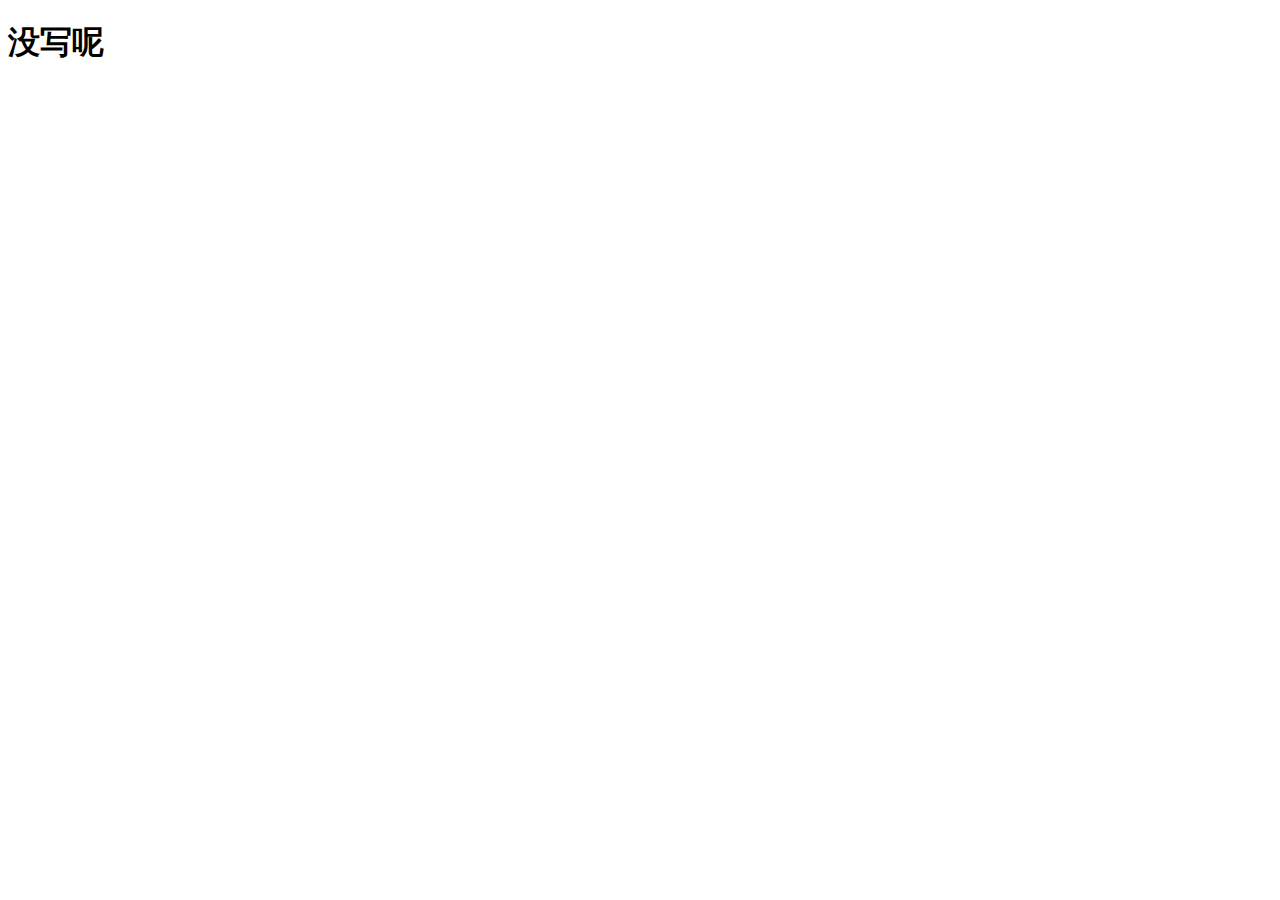
==== Mu-Cart.html @ 4536c7b5 "详情页半成" ====
<!DOCTYPE html>
<html lang="en">
<head>
  <meta charset="UTF-8">
  <meta name="viewport" content="width=device-width, initial-scale=1.0">
  <title>购物车页面</title>
</head>
<body>
  <h1>没写呢</h1>
</body>
</html>
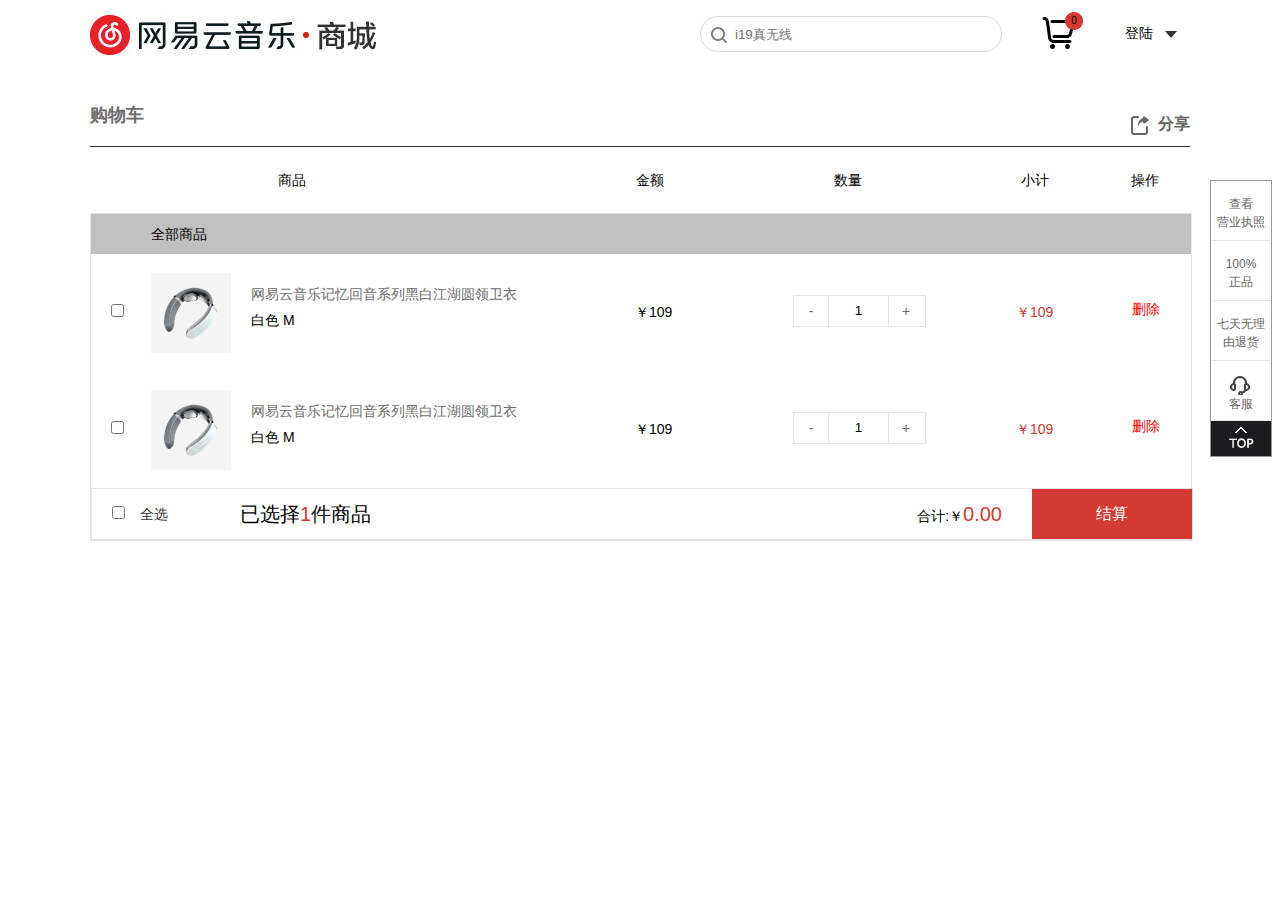
==== commit 00a05a18: "渲染购物车页面及功能" ====
--- a/Mu-Cart.html
+++ b/Mu-Cart.html
@@ -4,8 +4,160 @@
   <meta charset="UTF-8">
   <meta name="viewport" content="width=device-width, initial-scale=1.0">
   <title>购物车页面</title>
+  <link rel="stylesheet" href="./css/reset.css">
+  <link rel="stylesheet" href="./css/cart.css">
 </head>
 <body>
-  <h1>没写呢</h1>
+  <!-- 顶部 -->
+  <div id="header">
+    <div class="container">
+      <div class="logo">
+        <a href="https://music.163.com/">网易云商城</a>
+      </div>
+
+      <div class="search">
+        <form action="get">
+          <input type="text" class="searchbox" autocomplete="off" placeholder="i19真无线">
+        </form>
+      </div>
+
+      <div class="Cart">
+        <a href="./Mu-Cart.html"></a>
+        <span>0</span>
+      </div>
+
+      <div class="user">
+        <div id="login">登陆</div>
+        <i></i>
+        <ul class="showUl">
+          <li><a href="">手机号登陆</a></li>
+          <li><a href="">QQ号登陆</a></li>
+          <li><a href="">微信号登陆</a></li>
+          <li><a href="">微博账号登陆</a></li>
+          <li><a href="">网易邮箱登陆</a></li>
+        </ul>
+      </div>
+    </div>
+  </div>
+  <!-- 中间内容区域 -->
+  <div id="main">
+    <div class="container">
+        <!-- 右边浮动nav -->
+      <div class="m-wrap sc">
+        <div class="m-item"><span>查看<br>营业执照</span></div>
+        <div class="m-item"><span>100%<br>正品</span></div>
+        <div class="m-item"><span>七天无理由退货</span></div>
+        <div class="m-item"><span><i class="kefu"></i>客服</span></div>
+        <div class="m-back" data-action="top"><a href="javascript:;" class="j-totop"></a></div>
+      </div>
+
+      <!-- 标题 -->
+      <div class="m-bread">
+        <div class="block" id="headcontent">
+        <span><a href="/store/product">购物车</a></span>
+        <div id="share" class="share f-fr" data-action="share" style="cursor: pointer;">分享</div>
+        </div>
+      </div>
+      <!-- 购物车内容 -->
+      <div class="ct-Head">
+        <div class="te-gd f-left">商品</div>
+        <div class="te-pr f-left">金额</div>
+        <div class="te-num f-left">数量</div>
+        <div class="te-sub f-left">小计</div>
+        <div class="te-op f-left">操作</div>
+      </div> 
+      <div class="case">
+        <div class="allword">全部商品</div>
+        <div class="c-nm">
+          <ul>
+            <!-- 商品展示区 -->
+            <li>
+              <!-- 全选全不选 -->
+              <div class="f-left c-box"> 
+                <input type="checkbox" class="t-one">
+              </div>
+              <!-- 商品图片 -->
+              <div class="f-left c-img"> 
+                <a href="./Mu-details.html"><img src="./img/1.jpg" alt=""></a>
+              </div>
+              <!-- 商品信息 -->
+              <div class="f-left c-txt">
+                <a href="./Mu-details.html"><p>网易云音乐记忆回音系列黑白江湖圆领卫衣</p></a>
+                <p>白色 M</p>
+              </div>
+              <!-- 商品单价 -->
+              <div class="f-left c-pre">
+                ￥<i class="unit">109</i>
+              </div>
+              <!-- 增加减少 -->
+              <div class="f-left ad">
+                <a href="javascript:;" class="cut">-</a>
+                <span><input type="text" value="1"></span>
+                <a href="javascript:;" class="add">+</a>
+              </div>
+              <!-- 增加减少后的价格 -->
+              <div class="f-left c-pre">
+                <em>￥</em><em class="Total">109</em>
+              </div>
+              <!-- 删除商品 -->
+              <div class="f-left delete">
+                删除
+              </div>
+            </li>
+            <!-- 商品展示区 -->
+            <li>
+              <!-- 全选全不选 -->
+              <div class="f-left c-box"> 
+                <input type="checkbox" class="t-one">
+              </div>
+              <!-- 商品图片 -->
+              <div class="f-left c-img"> 
+                <a href="./Mu-details.html"><img src="./img/1.jpg" alt=""></a>
+              </div>
+              <!-- 商品信息 -->
+              <div class="f-left c-txt">
+                <a href="./Mu-details.html"><p>网易云音乐记忆回音系列黑白江湖圆领卫衣</p></a>
+                <p>白色 M</p>
+              </div>
+              <!-- 商品单价 -->
+              <div class="f-left c-pre">
+                ￥<i class="unit">109</i>
+              </div>
+              <!-- 增加减少 -->
+              <div class="f-left ad">
+                <a href="javascript:;" class="cut">-</a>
+                <span><input type="text" value="1"></span>
+                <a href="javascript:;" class="add">+</a>
+              </div>
+              <!-- 增加减少后的价格 -->
+              <div class="f-left c-pre">
+                <em>￥</em><em class="Total">109</em>
+              </div>
+              <!-- 删除商品 -->
+              <div class="f-left delete">
+                删除
+              </div>
+            </li>
+          </ul>
+        </div>
+        <div class="g-foot">
+          <div class="ct-all f-left"><input type="checkbox" class="t-all"></div>
+          <div class="te-all f-left">全选</div>
+          <div class="te-meg f-left">已选择<em>1</em>件商品</div>
+          <div class="settlement f-right">结算</div>
+          <div class="total f-right">合计:￥<i>0.00</i></div>
+        </div>
+      </div>
+
+    </div>
+  </div>
+
+
+
+
+
+
+  <script src="../tool/jquery.min.js"></script>
+  <script src="./js/cart.js"></script>
 </body>
 </html>--- a/css/cart.css
+++ b/css/cart.css
@@ -0,0 +1,160 @@
+.f-left {
+  float: left;
+}
+.f-right {
+  float: right;
+}
+.ct-Head{
+  width: 100%;
+  line-height: 66px;
+  font-size: 14px;
+  margin-top: -15px;
+  height: 66px;
+}
+.ct-all{
+  margin: 0 15px 0 20px;
+}
+.te-all {
+  width: 100px;
+  color: #333;
+}
+.te-gd {
+  width: 404px;
+  text-align: center;
+}
+.te-pr {
+  width: 116px;
+  margin-left: 142px;
+}
+.te-num{
+  width: 108px;
+  margin: 0 79px 0 82px;
+}
+.te-sub{
+  width: 110px;
+}
+.case{
+  width: 100%;
+  border: 1px solid rgba(0, 0, 0, 0.1);
+}
+.allword{
+  padding-left: 60px;
+  font-size: 14px;
+  height: 40px;
+  line-height: 40px;
+  overflow: hidden;
+  background-color:#C0C0C0;
+}
+.c-nm ul li {
+  width: 100%;
+  height: 117px;
+  overflow: hidden;
+}
+.c-box{
+  position: relative;
+  top: 50px;
+  display: inline-block;
+  width: 20px;
+  height: 20px;
+  margin: 0 20px;
+  cursor: pointer;
+}
+.c-img{
+  width: 100px;
+}
+.c-img img{
+  width: 80px;
+  height: 80px;
+  margin-top: 19px;
+  background-color: #f5f5f5;
+}
+.c-txt{
+  margin: 24px 44px 0 0;
+}
+.c-txt p{
+  width: 340px;
+    margin-top: 8px;
+}
+.c-txt a p{
+  overflow: hidden;
+  text-overflow: ellipsis;
+}
+.c-pre{
+  width: 116px;
+  height: 116px;
+  line-height: 116px;
+}
+.c-pre em{
+  color: #d33a31;
+}
+.ad{
+  width: 132px;
+  height: 30px;
+  border: 1px solid #e5e5e5;
+  border-left: none;
+  position: relative;
+  top: 46px;
+  margin: -5px 90px 0 42px;
+}
+.ad a{
+  float: left;
+  width: 34px;
+  height: 30px;
+  line-height: 30px;
+  border-left: 1px solid #e5e5e5;
+  text-align: center;
+}
+.ad span{
+  float: left;
+    width: 59px;
+    height: 30px;
+    border-left: 1px solid #e5e5e5;
+}
+.ad span input{
+  width: 100%;
+  margin: 0;
+  padding: 0;
+  border: none;
+  height: 30px;
+  line-height: 30px;
+  text-align: center;
+}
+.delete{
+  position: relative;
+  z-index: 99;
+  top: 5px;
+  height: 10px;
+  margin-top: 42px;
+  cursor: pointer;
+  color: red;
+}
+.g-foot{
+  width: 100%;
+  height: 50px;
+  line-height: 50px;
+  overflow: hidden;
+  border: 1px solid rgba(0, 0, 0, 0.1);
+  /* border-top: none; */
+}
+.te-meg{
+  width: 404px;
+  font-size: 20px;
+}
+.te-meg em{
+  color: #d33a31;
+}
+.settlement{
+  width: 160px;
+  height: 50px;
+  line-height: 50px;
+  margin-left: 30px;
+  font-size: 16px;
+  background-color: #d33a31;
+  color: #fff;
+  text-align: center;
+  cursor: pointer;
+}
+.total i{
+  color: #d33a31;
+  font-size: 20px;
+}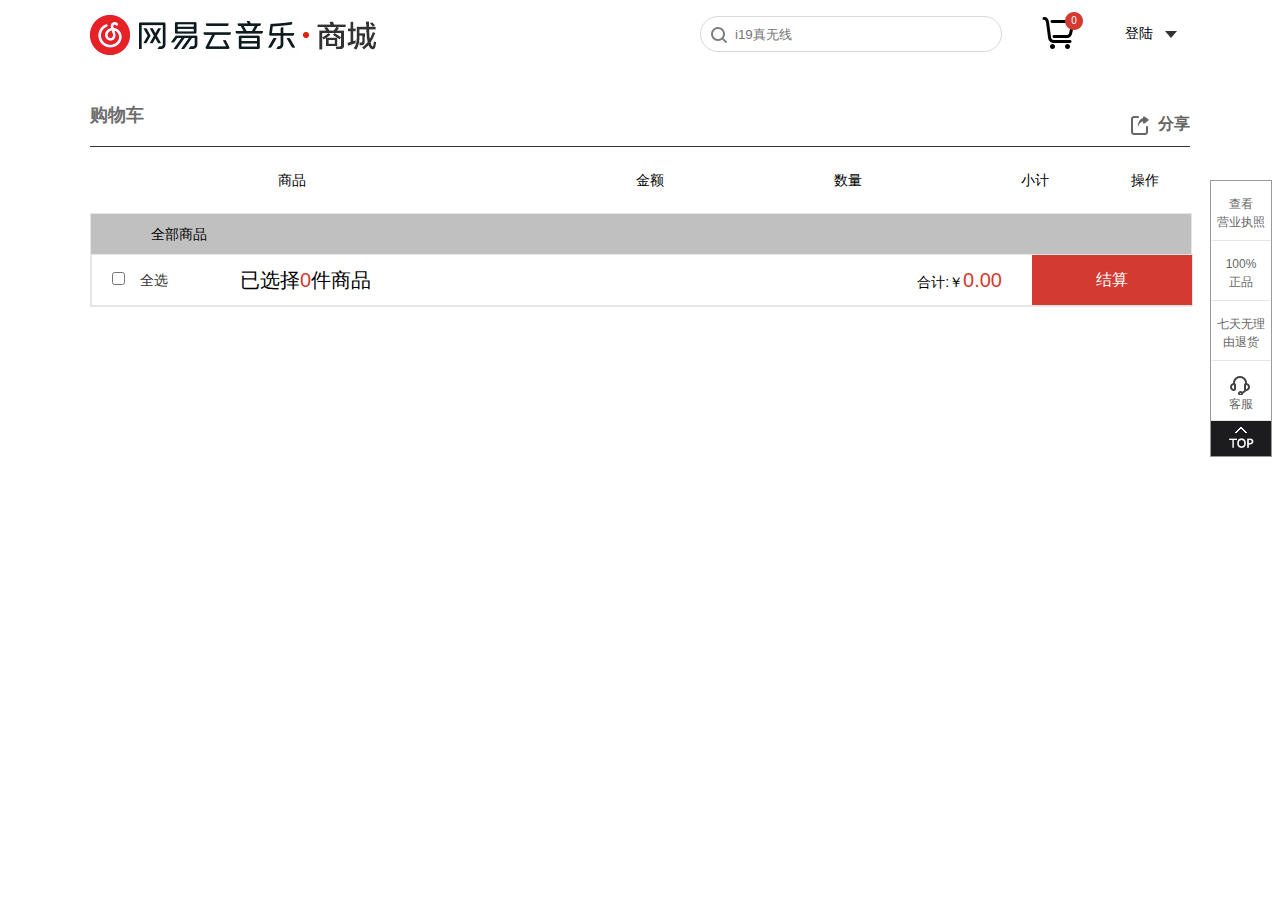
==== commit 4357e460: "好像快写完了" ====
--- a/Mu-Cart.html
+++ b/Mu-Cart.html
@@ -70,80 +70,13 @@
         <div class="allword">全部商品</div>
         <div class="c-nm">
           <ul>
-            <!-- 商品展示区 -->
-            <li>
-              <!-- 全选全不选 -->
-              <div class="f-left c-box"> 
-                <input type="checkbox" class="t-one">
-              </div>
-              <!-- 商品图片 -->
-              <div class="f-left c-img"> 
-                <a href="./Mu-details.html"><img src="./img/1.jpg" alt=""></a>
-              </div>
-              <!-- 商品信息 -->
-              <div class="f-left c-txt">
-                <a href="./Mu-details.html"><p>网易云音乐记忆回音系列黑白江湖圆领卫衣</p></a>
-                <p>白色 M</p>
-              </div>
-              <!-- 商品单价 -->
-              <div class="f-left c-pre">
-                ￥<i class="unit">109</i>
-              </div>
-              <!-- 增加减少 -->
-              <div class="f-left ad">
-                <a href="javascript:;" class="cut">-</a>
-                <span><input type="text" value="1"></span>
-                <a href="javascript:;" class="add">+</a>
-              </div>
-              <!-- 增加减少后的价格 -->
-              <div class="f-left c-pre">
-                <em>￥</em><em class="Total">109</em>
-              </div>
-              <!-- 删除商品 -->
-              <div class="f-left delete">
-                删除
-              </div>
-            </li>
-            <!-- 商品展示区 -->
-            <li>
-              <!-- 全选全不选 -->
-              <div class="f-left c-box"> 
-                <input type="checkbox" class="t-one">
-              </div>
-              <!-- 商品图片 -->
-              <div class="f-left c-img"> 
-                <a href="./Mu-details.html"><img src="./img/1.jpg" alt=""></a>
-              </div>
-              <!-- 商品信息 -->
-              <div class="f-left c-txt">
-                <a href="./Mu-details.html"><p>网易云音乐记忆回音系列黑白江湖圆领卫衣</p></a>
-                <p>白色 M</p>
-              </div>
-              <!-- 商品单价 -->
-              <div class="f-left c-pre">
-                ￥<i class="unit">109</i>
-              </div>
-              <!-- 增加减少 -->
-              <div class="f-left ad">
-                <a href="javascript:;" class="cut">-</a>
-                <span><input type="text" value="1"></span>
-                <a href="javascript:;" class="add">+</a>
-              </div>
-              <!-- 增加减少后的价格 -->
-              <div class="f-left c-pre">
-                <em>￥</em><em class="Total">109</em>
-              </div>
-              <!-- 删除商品 -->
-              <div class="f-left delete">
-                删除
-              </div>
-            </li>
+
           </ul>
         </div>
         <div class="g-foot">
           <div class="ct-all f-left"><input type="checkbox" class="t-all"></div>
           <div class="te-all f-left">全选</div>
-          <div class="te-meg f-left">已选择<em>1</em>件商品</div>
+          <div class="te-meg f-left">已选择<em>0</em>件商品</div>
           <div class="settlement f-right">结算</div>
           <div class="total f-right">合计:￥<i>0.00</i></div>
         </div>
--- a/css/cart.css
+++ b/css/cart.css
@@ -123,7 +123,6 @@
   position: relative;
   z-index: 99;
   top: 5px;
-  height: 10px;
   margin-top: 42px;
   cursor: pointer;
   color: red;
